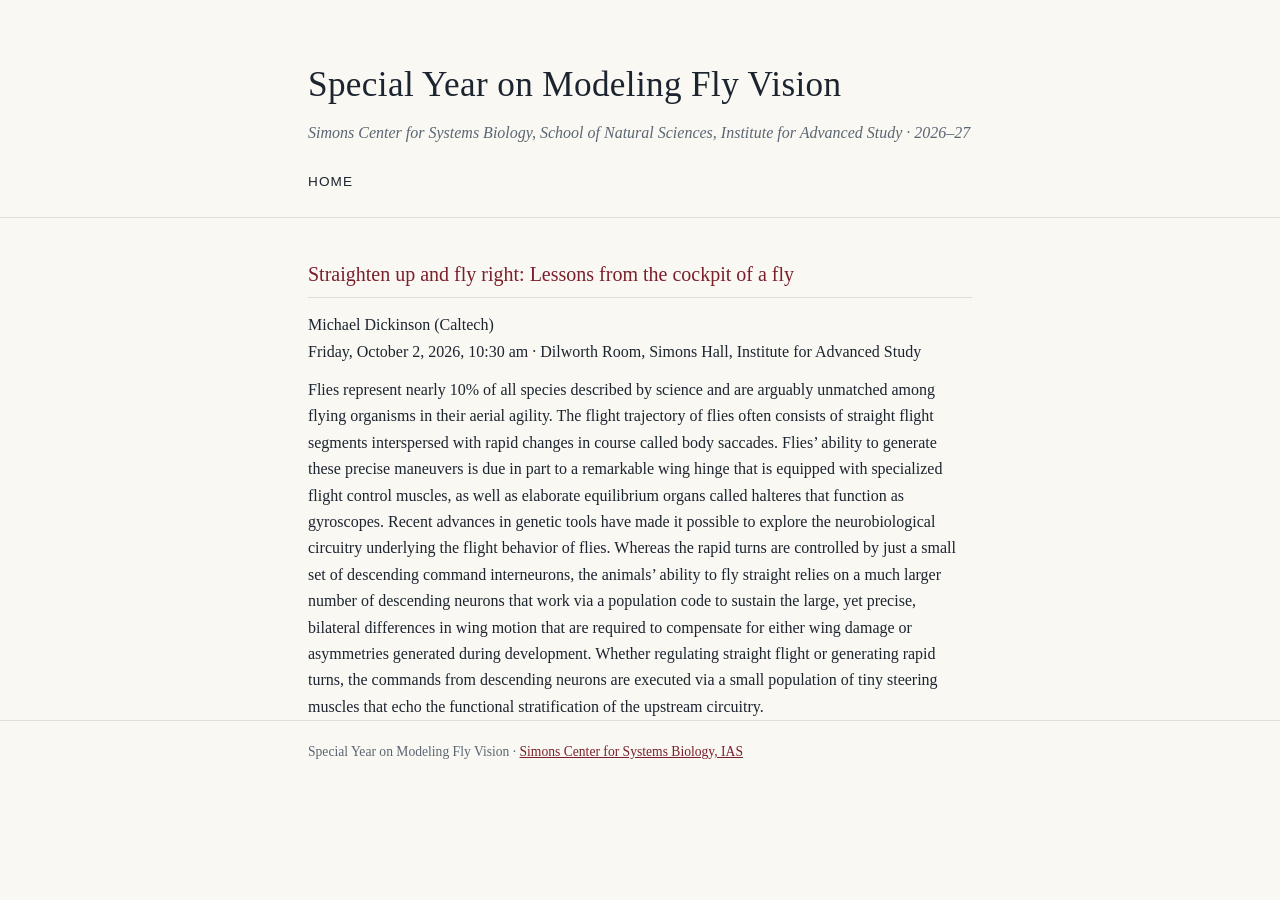
==== abstracts/dickinson.html @ bd6b3f0e "Add Dickinson abstract page and readings; drop numbering on normative theories Claude-Session: https" ====
<!DOCTYPE html>
<html lang="en">
<head>
  <meta charset="utf-8">
  <meta name="viewport" content="width=device-width, initial-scale=1">
  <title>Straighten up and fly right: Lessons from the cockpit of a fly</title>
  <meta name="robots" content="noindex, nofollow">
  <link rel="stylesheet" href="../style.css">
  <script data-goatcounter="https://iasflyvision.goatcounter.com/count"
        async src="//gc.zgo.at/count.js"></script>
</head>
<body>
  <header>
    <div class="container">
      <h1>Special Year on Modeling Fly Vision</h1>
      <p class="tagline">Simons Center for Systems Biology, School of Natural Sciences,
        Institute for Advanced Study &middot; 2026&ndash;27</p>
      <nav>
        <a href="../index.html">Home</a>
      </nav>
    </div>
  </header>

  <main class="container">
    <section>
      <h2>Straighten up and fly right: Lessons from the cockpit of a fly</h2>
      <p>
        Michael Dickinson (Caltech)<br>
        Friday, October 2, 2026, 10:30 am &middot; Dilworth Room, Simons Hall,
        Institute for Advanced Study
      </p>
      <p>
        Flies represent nearly 10% of all species described by science and are
        arguably unmatched among flying organisms in their aerial agility. The
        flight trajectory of flies often consists of straight flight segments
        interspersed with rapid changes in course called body saccades.
        Flies&rsquo; ability to generate these precise maneuvers is due in part
        to a remarkable wing hinge that is equipped with specialized flight
        control muscles, as well as elaborate equilibrium organs called
        halteres that function as gyroscopes. Recent advances in genetic tools
        have made it possible to explore the neurobiological circuitry
        underlying the flight behavior of flies. Whereas the rapid turns are
        controlled by just a small set of descending command interneurons, the
        animals&rsquo; ability to fly straight relies on a much larger number
        of descending neurons that work via a population code to sustain the
        large, yet precise, bilateral differences in wing motion that are
        required to compensate for either wing damage or asymmetries generated
        during development. Whether regulating straight flight or generating
        rapid turns, the commands from descending neurons are executed via a
        small population of tiny steering muscles that echo the functional
        stratification of the upstream circuitry.
      </p>
    </section>
  </main>

  <footer>
    <div class="container">
      <p>Special Year on Modeling Fly Vision &middot;
        <a href="https://www.ias.edu/sns/csb#special-year">Simons Center for Systems Biology, IAS</a></p>
    </div>
  </footer>
</body>
</html>
---- style.css ----
:root {
  --ink: #1c2430;
  --muted: #5b6673;
  --accent: #7a1f2b;
  --rule: #e3ded4;
  --paper: #faf8f3;
}

* { box-sizing: border-box; margin: 0; padding: 0; }

body {
  font-family: Georgia, "Times New Roman", serif;
  color: var(--ink);
  background: var(--paper);
  line-height: 1.65;
}

.container {
  max-width: 44rem;
  margin: 0 auto;
  padding: 0 1.25rem;
}

header {
  border-bottom: 1px solid var(--rule);
  padding: 3.5rem 0 1.5rem;
}

h1 {
  font-size: 2.2rem;
  font-weight: normal;
  letter-spacing: 0.01em;
}

.tagline {
  color: var(--muted);
  margin-top: 0.4rem;
  font-style: italic;
}

nav {
  margin-top: 1.5rem;
  font-family: Helvetica, Arial, sans-serif;
  font-size: 0.85rem;
  text-transform: uppercase;
  letter-spacing: 0.08em;
}

nav a {
  color: var(--ink);
  text-decoration: none;
  margin-right: 1.5rem;
}

nav a:hover { color: var(--accent); }

main { padding: 1rem 1.25rem 3rem; }

section { margin-top: 2.5rem; }

h2 {
  font-size: 1.25rem;
  font-weight: normal;
  color: var(--accent);
  border-bottom: 1px solid var(--rule);
  padding-bottom: 0.35rem;
  margin-bottom: 0.9rem;
}

h3 {
  font-size: 1.05rem;
  font-weight: normal;
  font-style: italic;
  margin-top: 1.5rem;
  margin-bottom: 0.4rem;
}

a { color: var(--accent); }

ul { padding-left: 1.2rem; }

section p + p,
section p + ul,
section ul + p,
section p + table,
section ul + table,
section table + p { margin-top: 0.75rem; }

.course-title {
  font-style: italic;
  margin-bottom: 0.75rem;
}

.course-facts { list-style: none; padding-left: 0; }

.schedule { border-collapse: collapse; }

.schedule td {
  padding: 0.15rem 0;
  vertical-align: top;
}

.schedule td:not(:last-child) { padding-right: 1.5rem; }

#seminars .schedule td:nth-child(2) { width: 19rem; }

.schedule td:first-child {
  white-space: nowrap;
  color: var(--muted);
}

#workshops li + li { margin-top: 0.75rem; }

footer {
  border-top: 1px solid var(--rule);
  padding: 1.25rem 0 2.5rem;
  color: var(--muted);
  font-size: 0.85rem;
}
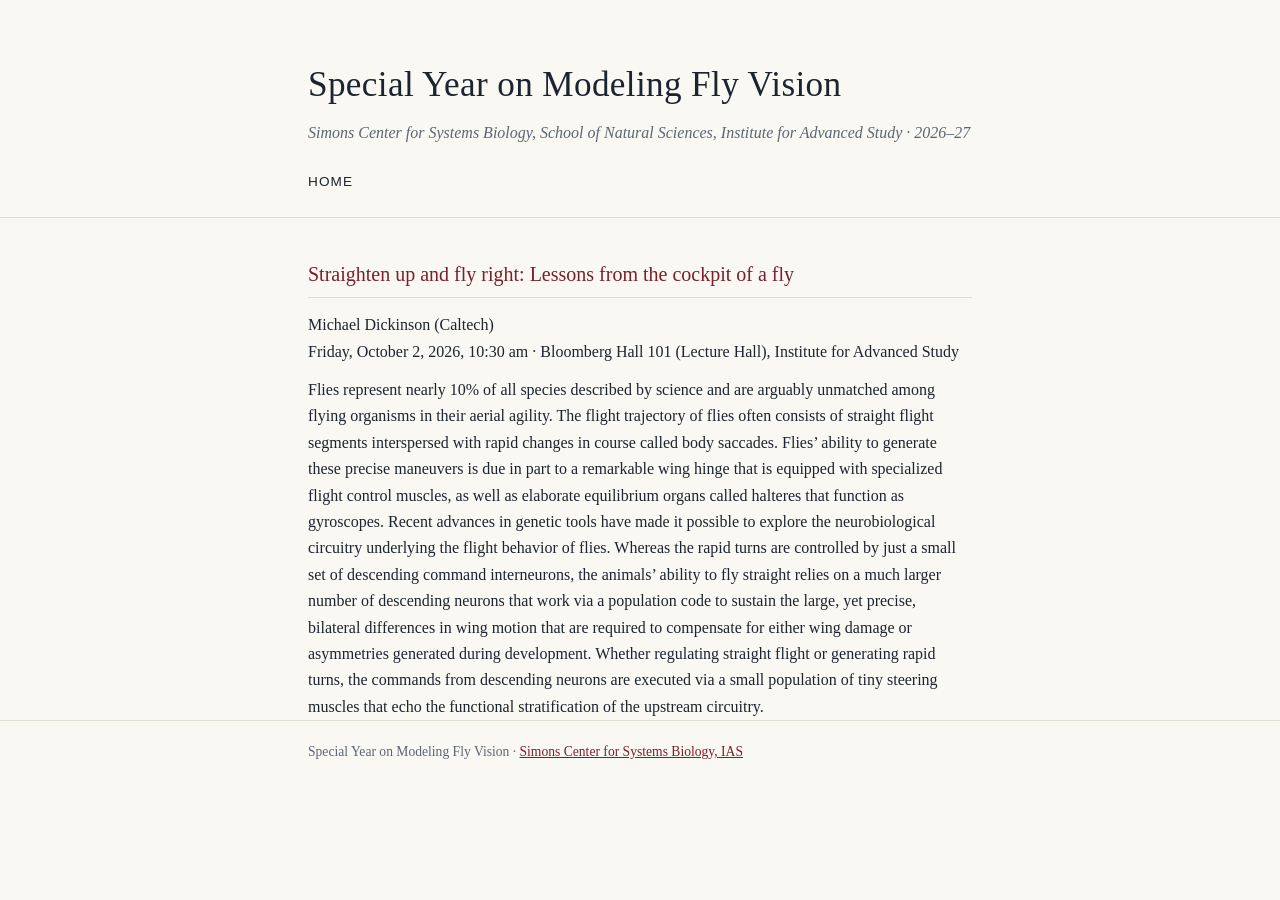
==== commit a4d873e0: "Update venue name to Bloomberg Hall 101 (Lecture Hall)" ====
--- a/abstracts/dickinson.html
+++ b/abstracts/dickinson.html
@@ -26,7 +26,7 @@
       <h2>Straighten up and fly right: Lessons from the cockpit of a fly</h2>
       <p>
         Michael Dickinson (Caltech)<br>
-        Friday, October 2, 2026, 10:30 am &middot; Dilworth Room, Simons Hall,
+        Friday, October 2, 2026, 10:30 am &middot; Bloomberg Hall 101 (Lecture Hall),
         Institute for Advanced Study
       </p>
       <p>
--- a/style.css
+++ b/style.css
@@ -102,7 +102,12 @@
 
 .schedule td:not(:last-child) { padding-right: 1.5rem; }
 
-#seminars .schedule td:nth-child(2) { width: 19rem; }
+#seminars .schedule td:nth-child(2) { width: 22rem; }
+
+.venue {
+  color: var(--muted);
+  font-style: italic;
+}
 
 .schedule td:first-child {
   white-space: nowrap;
